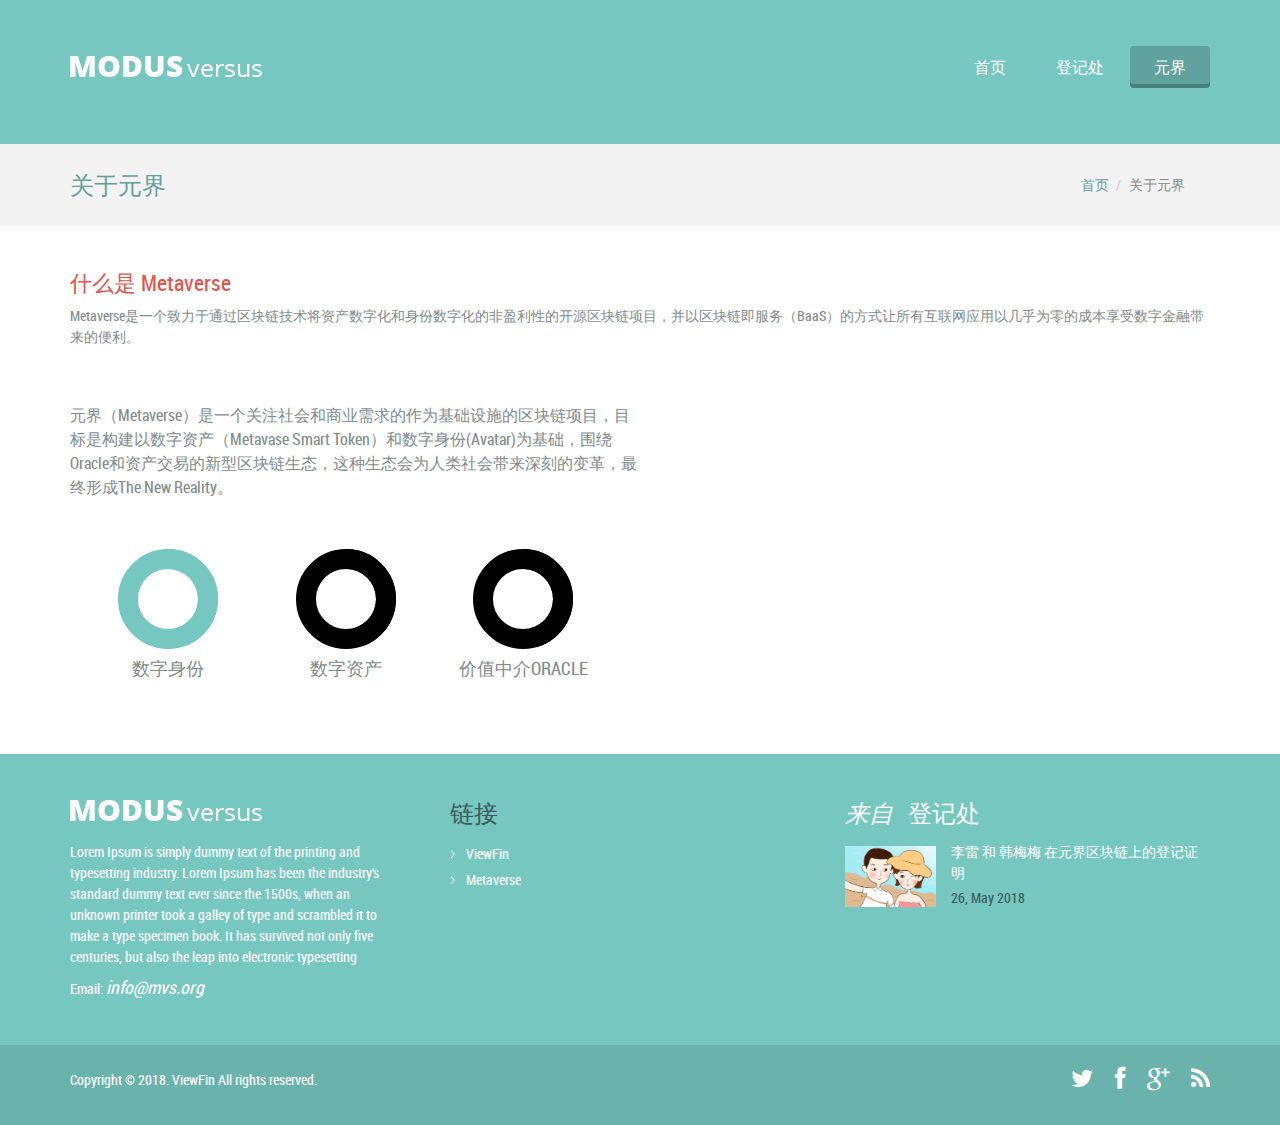
==== about.html @ 31c563b9 "update" ====
<!DOCTYPE HTML>
<html>
<head>
<title>About</title>
<!-- Bootstrap -->
<link href="css/bootstrap.min.css" rel='stylesheet' type='text/css' />
<link href="css/bootstrap.css" rel='stylesheet' type='text/css' />
<meta name="viewport" content="width=device-width, initial-scale=1">
<script type="application/x-javascript"> addEventListener("load", function() { setTimeout(hideURLbar, 0); }, false); function hideURLbar(){ window.scrollTo(0,1); } </script>
<link href="css/blue.css" rel="stylesheet" type="text/css" media="all" />
<!----font-Awesome----->
   	<link rel="stylesheet" href="fonts/css/font-awesome.min.css">
<!----font-Awesome----->
<!-- start plugins -->
<script type="text/javascript" src="js/jquery.min.js"></script>
<script type="text/javascript" src="js/bootstrap.js"></script>
<script type="text/javascript" src="js/bootstrap.min.js"></script>
<!-- Owl Carousel Assets -->
<link href="css/owl.carousel.css" rel="stylesheet">
<script src="js/owl.carousel.js"></script>
		<script>
			$(document).ready(function() {

				$("#owl-demo").owlCarousel({
					items : 4,
					lazyLoad : true,
					autoPlay : true,
					navigation : true,
					navigationText : ["", ""],
					rewindNav : false,
					scrollPerPage : false,
					pagination : false,
					paginationNumbers : false,
				});

			});
		</script>
		<!-- //Owl Carousel Assets -->
<!-- start circle -->
<script>
(function($){
	$.fn.percentPie = function(options){

		var settings = $.extend({
			width: 100,
			trackColor: "EEEEEE",
			barColor: "E2534B",
			barWeight: 30,
			startPercent: 0,
			endPercent: 1,
			fps: 60
		}, options);

		this.css({
			width: settings.width,
			height: settings.width
		});

		var	that = this,
			hoverPolice = false,
			canvasWidth = settings.width,
			canvasHeight = canvasWidth,
			id = $('canvas').length,
			canvasElement = $('<canvas id="'+ id +'" width="' + canvasWidth + '" height="' + canvasHeight + '"></canvas>'),
			canvas = canvasElement.get(0).getContext("2d"),
			centerX = canvasWidth/2,
			centerY = canvasHeight/2,
			radius = settings.width/2 - settings.barWeight/2;
			counterClockwise = false,
			fps = 1000 / settings.fps,
			update = .01;
			this.angle = settings.startPercent;

		this.drawArc = function(startAngle, percentFilled, color){
			var drawingArc = true;
			canvas.beginPath();
			canvas.arc(centerX, centerY, radius, (Math.PI/180)*(startAngle * 360 - 90), (Math.PI/180)*(percentFilled * 360 - 90), counterClockwise);
			canvas.strokeStyle = color;
			canvas.lineWidth = settings.barWeight;
			canvas.stroke();
			drawingArc = false;
		}

		this.fillChart = function(stop){
			var loop = setInterval(function(){
				hoverPolice = true;
				canvas.clearRect(0, 0, canvasWidth, canvasHeight);

				that.drawArc(0, 360, settings.trackColor);
				that.angle += update;
				that.drawArc(settings.startPercent, that.angle, settings.barColor);

				if(that.angle > stop){
					clearInterval(loop);
					hoverPolice = false;
				}
			}, fps);
		}

		this.mouseover(function(){
			if(hoverPolice == false){
				that.angle = settings.startPercent;
				that.fillChart(settings.endPercent);
			}
		});

		this.fillChart(settings.endPercent);
		this.append(canvasElement);
		return this;
	}
}(jQuery));

$(document).ready(function() {

	$('.google').percentPie({
		width: 100,
		trackColor: "E2534B",
		barColor: "76C7C0",
		barWeight: 20,
		endPercent: .9,
		fps: 60
	});
  
  $('.moz').percentPie({
		width: 100,
		trackColor: "E2534B",
		barColor: "76C7C0",
		barWeight: 20,
		endPercent: .75,
		fps: 60
	});
  
  $('.safari').percentPie({
		width: 100,
		trackColor: "E2534B",
		barColor: "#76C7C0",
		barWeight: 20,
		endPercent: .5,
		fps: 60
	});
    
});
</script>
</head>
<body>
<div class="header_bg">
<div class="container">
	<div class="header">
		<div class="logo">
			<a href="index.html"><img src="images/logo.png" alt=""/></a>
		</div>
		<div class="h_menu">
		<a id="touch-menu" class="mobile-menu" href="#">Menu</a>
		<nav>
		<ul class="menu list-unstyled">
			<li><a href="index.html">首页</a></li>
			<li><a href="blog.html">登记处</a></li>
			<li class="activate"><a href="about.html">元界</a></li>
		</ul>
		</nav>
		<script src="js/menu.js" type="text/javascript"></script>
		</div>
		<div class="clearfix"></div>
	</div>
</div>
</div>
<div class="main_bg"><!-- start main -->
<div class="container">
	<div class="main_grid1">
		<h3 class="style pull-left">关于元界</h3>
		<ol class="breadcrumb pull-right">
		  <li><a href="index.html">首页</a></li>
		  <li class="active">关于元界</li>
		</ol>
		<div class="clearfix"></div>
	</div>
</div>
</div>
<div class="main_btm1"><!-- start main_btm -->
<div class="container">
	<div class="main about span_of_3">
		<h3>什么是 Metaverse </h3>
		<p class="para">Metaverse是一个致力于通过区块链技术将资产数字化和身份数字化的非盈利性的开源区块链项目，并以区块链即服务（BaaS）的方式让所有互联网应用以几乎为零的成本享受数字金融带来的便利。</p>
		<div class="col-md-6 span1_of_3">
			<h5>元界（Metaverse）是一个关注社会和商业需求的作为基础设施的区块链项目，目标是构建以数字资产（Metavase Smart Token）和数字身份(Avatar)为基础，围绕Oracle和资产交易的新型区块链生态，这种生态会为人类社会带来深刻的变革，最终形成The New Reality。</h5>
				<!-- start circle -->
				<ul class="list-unstyled circle_list">
					<li>
						<div class="safari chart">

						</div>			
						<h4 class="style">数字身份</h4>			
					</li>
					<li>
						<div class="moz chart">
						</div>			
						<h4 class="style">数字资产</h4>			
					</li>
					<li>
						<div class="google chart">

						</div>	
						<h4 class="style">价值中介Oracle</h4>					
					</li>
				</ul>
				<!-- end circle -->
		</div>	

		<div class="clearfix"></div>
	</div>

</div>
</div>
<div class="footer_bg"><!-- start footer -->
<div class="container">
	<div class="footer">
		<div class="col-md-4 footer1_of_3">
			<div class="f_logo">
				<a href="index.html"><img src="images/logo.png" alt=""/></a>
			</div>		
			<p class="f_para">Lorem Ipsum is simply dummy text of the printing and typesetting industry. Lorem Ipsum has been the industry's standard dummy text ever since the 1500s, when an unknown printer took a galley of type and scrambled it to make a type specimen book. It has survived not only five centuries, but also the leap into electronic typesetting</p>
			<span class="">Email:&nbsp;<a href="mailto:info@mvs.org">info@mvs.org</a></span>
		</div>
		<div class="col-md-2 footer1_of_3">
			<h4>链接</h4>
			<ul class="list-unstyled f_list">
				<li><a href="http://viewfin.com">ViewFin</a></li>
				<li><a href="https://mvs.org">Metaverse</a></li>
			</ul>
		</div>
		<div class="col-md-2 footer1_of_3">

		</div>
		<div class="col-md-4 footer_of_3">
			<h4>来自 <span>登记处</span></h4>
			<div class="blog_list">
				<div class="col-md-3 f_pic">
					<a href="blog.html"><img src="images/blog_pic1.jpg" alt="" class="img-responsive"/></a>	
				</div>
				<div class="col-md-9 f_text">
					<a href="blog.html"><p>李雷 和 韩梅梅 在元界区块链上的登记证明</p></a>
					<span>26, may 2018</span>
				</div>
				<div class="clearfix"></div>
			</div>
		</div>
		<div class="clearfix"></div>
	</div>
</div>
</div>
<div class="footer1_bg"><!-- start footer1 -->
<div class="container">
	<div class="footer1">
		<div class="copy pull-left">
			<p class="link">Copyright &copy; 2018. ViewFin All rights reserved.</p>
		</div>
		<div class="soc_icons pull-right">
			<ul class="list-unstyled text-center">
				<li><a href="#"><i class="fa fa-twitter"></i></a></li>
				<li><a href="#"><i class="fa fa-facebook"></i></a></li>
				<li><a href="#"><i class="fa fa-google-plus"></i></a></li>
				<li><a href="#"><i class="fa fa-rss"></i></a></li>
			</ul>
		</div>
		<div class="clearfix"></div>
	</div>
</div>
</div>

</body>
</html>
---- css/blue.css ----
/*

*/
@font-face {
    font-family: 'roboto_condensedregular';
    src: url('../fonts/RobotoCondensed-Regular-webfont.ttf') format('truetype');
    font-weight: normal;
    font-style: normal;

}
body {
    font-family: 'roboto_condensedregular';
	background:#ffffff;
	font-size: 100%;
}
.header_bg{
	background: #76C7C0;
}
.header{
	padding: 4% 0;
}
.logo{
	margin-top: 10px;
	float: left;
}
/* start h_menu */
.h_menu{
	float: right;
}
nav{
	display:block;
}
.menu{
	display:block;
}
.menu li{
	display:inline-block;
	position:relative;
	z-index:100;
}
.menu li:first-child{margin-left:0;}
.menu li.activate a,.menu li a:hover{
	background: #62A29E;
	box-shadow: inset 0px -4px 0px #47817E;
	-webkit-box-shadow: inset 0px -4px 0px #47817E;
	-moz-box-shadow: inset 0px -4px 0px #47817E;
	-o-box-shadow: inset 0px -4px 0px #47817E;
	border-radius: 4px;
	-webkit-border-radius: 4px;	
	-moz-border-radius: 4px;	
	-o-border-radius: 4px;	
}
.menu li a{
	text-transform:uppercase;
	text-decoration: none;
	font-size: 16px;
	padding: 10px 24px;
	display: block;
	color: #ffffff;
	-webkit-transition: all 0.2s ease-in-out 0s;
	-moz-transition: all 0.2s ease-in-out 0s;
	-o-transition: all 0.2s ease-in-out 0s;
	-ms-transition: all 0.2s ease-in-out 0s;
	transition: all 0.2s ease-in-out 0s;
}
.menu li a:hover,.menu li:hover>a{
	color:#ffffff;
	background: #62A29E;
}
.menu ul{
	display: none;
	margin: 0;
	padding: 0;
	width: 132px;
	position: absolute;
	top: 42px;
	left: 0px;
	background: #ffffff;
}
.menu ul li{display:block;float:none;background:none;margin:0;padding:0;}
.menu ul li a{
	font-size: 13px;
	font-weight: normal;
	display: block;
	color: #ffffff;
	border-left: 3px solid #C03C35;
	background: #E2534B;
	padding: 10px 20px;
}
.menu ul li a:hover,.menu ul li:hover>a{
	background: #f0f0f0;
	border-left: 3px solid #62A29E;
	color: #797979;
	box-shadow: none;
	border-radius: 0px;
	-webkit-border-radius: 0px;	
	-moz-border-radius: 0px;	
	-o-border-radius: 0px;	
}
.menu li:hover>ul{display:block;}
.menu ul ul{
	left: 132px;
	top: 0px;
}
.mobile-menu{
	display: none;
	width: 100%;
	padding: 12px;
	background: #528B86;
	color: #ffffff;
	text-transform: uppercase;
	font-size: 16px;
}
.mobile-menu:hover{background:#447F7A;color:#ffffff;text-decoration:none;}
@media (min-width: 768px) and (max-width: 979px) {.mainWrap{width:768px;}.menu ul{top:37px;}
.menu li a{font-size:12px;padding:8px;}}
@media (max-width: 767px) {
	.mainWrap{width:auto;padding:50px 20px;}.menu{display:none;}.mobile-menu{display:block;margin-top:20px;}
nav{margin:0;background:none;}.menu li{display:block;margin:0;}.menu li a{background:#ffffff;color:#797979;border-top:1px solid #e0e0e0;
}
.menu li a:hover,.menu li:hover>a{background:#f0f0f0;color:#797979;
}
.menu ul{display:none;position:relative;top:0;left:0;width:100%;}
.menu ul ul{left:0;}
}
@media (max-width: 480px) {}@media (max-width: 320px) {}
/* start slider */














/* start mian */
.main_bg{
	background: #F3F3F3;
}
.main_grid{
	padding: 4% 0;
}
.top_grid{
	background: #ececec;
	padding: 4%;
}
.span1_of_1 {
	padding: 0;
}
.span1_of_1 h3{
	text-transform: capitalize;
	margin:0;
	font-size: 28px;
	color: #8C9899;
}
.span1_of_1 p{
	font-size: 14px;
	color: #888888;
	line-height: 1.8em;
}
.span1_of_2{
	position: relative;
}
/* General button style (reset) */
.btn {
	font-size:14px;
	color:#ffffff;
	border: none;
	background: none;
	cursor: pointer;
	padding: 14px 48px;
	display: inline-block;
	text-transform: uppercase;
	outline: none;
	position: relative;
	-webkit-transition: all 0.3s ease-in-out;
	-moz-transition: all 0.3s ease-in-out;
	-o-transition: all 0.3s ease-in-out;
	transition: all 0.3s ease-in-out;
}
.btn:after {
	content: '';
	position: absolute;
	z-index: -1;
	-webkit-transition: all 0.3s;
	-moz-transition: all 0.3s;
	transition: all 0.3s;
}
/* Button 2 */
.btn-2 {
	background: #E8645A;
	color: #fff;
	box-shadow: 0 6px #ab3c3c;
	-webkit-box-shadow: 0 6px #ab3c3c;
	-moz-box-shadow: 0 6px #ab3c3c;
	-o-box-shadow: 0 6px #ab3c3c;
	-webkit-transition: none;
	-moz-transition: none;
	transition: none;
}
/* span_of_4 */
.span_of_4 {
	text-align: center;
	margin: 4% 0;
	position: relative;
}
.span1_of_4{
	padding: 0;
	margin-left: 20px;
	width: 23.577777%;
}
.span1_of_4:first-child{
	margin-left: 0;
}
.span4_of_list{
	cursor:pointer;
	background: #ffffff;
	padding: 20px 20px 50px;
	border-radius: 4px;
	-webkit-border-radius: 4px;	
	-moz-border-radius: 4px;	
	-o-border-radius: 4px;	
	box-shadow: inset 0px -1px 1px rgb(216, 216, 216);
	-webkit-box-shadow: inset 0px -1px 1px rgb(216, 216, 216);
	-moz-box-shadow: inset 0px -1px 1px rgb(216, 216, 216);
	-o-box-shadow: inset 0px -1px 1px rgb(216, 216, 216);
}
.span4_of_list:hover.span4_of_list span i{
	color: #E8645A;	
	background: none;
	-webkit-transition: all 0.3s ease-in-out;
	-moz-transition: all 0.3s ease-in-out;
	-o-transition: all 0.3s ease-in-out;
	transition: all 0.3s ease-in-out;	
}
.span4_of_list .btn{
	box-shadow: 0 4px #47817E;
	-webkit-box-shadow: 0 4px #47817E;
	-moz-box-shadow: 0 4px #47817E;
	-o-box-shadow: 0 4px #47817E;
}
.span4_of_list:hover .btn{
	color:#ffffff;
	background: #E8645A;
	box-shadow: 0 4px #ab3c3c;
	-webkit-box-shadow: 0 4px #ab3c3c;
	-moz-box-shadow: 0 4px #ab3c3c;
	-o-box-shadow: 0 4px #ab3c3c;
	-webkit-transition: all 0.3s ease-in-out;
	-moz-transition: all 0.3s ease-in-out;
	-o-transition: all 0.3s ease-in-out;
	transition: all 0.3s ease-in-out;	
}
.span4_of_list span.active i{
	color: #E8645A;	
}
.span4_of_list span i{
	font-size:5em;
	color: #76C7C0;
	background: none;
	box-shadow:none;
	margin-top: 15px;
}
.span4_of_list h3{
	text-transform: uppercase;
	font-size: 20px;
	color: #8C9899;
	margin: 10px 0 10px;
}
.span4_of_list p{
	font-size: 14px;
	color: #888888;
	line-height: 1.5em;
}
.read_more{
	position: absolute;
	left: 19%;
	bottom: -16px;
}
/* start mian1 */
.main1_bg{
	background: #ececec;
}
.slider_text{
	padding:20px 0 0;
	text-align: center;
}
.slider_text h4{
	text-transform: uppercase;
	font-size: 34px;
	color: #E8645A;
}
.slider_text p {
	font-size: 14px;
	color: #888888;
	line-height: 1.8em;
}
.banner{
	margin-top: -80px;
}
.allinone_carousel.charming .bottomNav {
	display: none !important;
}
/* start main_btm */
.main_btm{
	background: #f3f3f3;
	margin-top: -14%;
	padding-top: 10%;
}
.span_of_3{
	margin: 4% 0;
}
.span1_of_3{
	padding: 0;
	position: relative;
}
.span1_of_3 h4{
	font-size: 24px;
	color: #7F8C8C;
	margin-bottom: 20px;	
}
.span1_of_3 h5{
	font-size: 16px;
	color: #7F8C8C;
	line-height: 1.5em;
	margin-bottom: 20px;
}
.span1_of_3 h5 span{
	color: #E2534B;
}
.nav_list li a:before{
	content: url('../images/arrow.png');
	vertical-align: baseline;
	margin-right: 10px;
}
.nav_list li a{
	display:block;
	font-size: 14px;
	color: #888888;
	line-height: 1.8em;
	-webkit-transition: all 0.3s ease-in-out;
	-moz-transition: all 0.3s ease-in-out;
	-o-transition: all 0.3s ease-in-out;
	transition: all 0.3s ease-in-out;
}
.nav_list li a:hover{
	text-decoration:none;
	color: #E2534B;
}
.clients{
	padding: 20px;
	background: #ffffff;
}
.clients p{
	font-size: 14px;
	color: #888888;
	line-height: 1.8em;
}
/* start circle */
.circle {
	text-align: center;
}
.circle_list li{
	text-align: center;
	display: inline-block;
	margin-left: 20px;
	width: 27.333333%;
}
.circle_list h4{
	text-transform: uppercase;
	font-size: 18px;
}
.circle ul li{
	display: inline-block;
	margin-left: 15px;
}
.circle ul li:first-child{
	margin-left: 0;
}
.circle ul li h4{
	margin: 15px 0 10px;
}
* { 
  -webkit-box-sizing: border-box;
  -moz-box-sizing: border-box;
  -o-box-sizing: border-box;
  box-sizing: border-box;
}
.chart {
  position:relative;
  margin:30px auto 0 auto;
  
}
.tag {
	width: 100%;
	font-size: 14px;
	text-align: center;
	position: absolute;
	top: 40%;
	color: #7F8C8C;
}
/* end  circle */
/* start caursel */
.cursual{
	position: relative;
}
.cursual h4{
	font-size: 24px;
	color: #7F8C8C;
	text-transform: capitalize;
	display: inline-block;
	margin: 0;
}
.line {
	border-bottom: 2px solid #DFDFDF;
	display: block;
	width: 75%;
	position: absolute;
	top: 14px;
	left: 16%;
}
/*-- start footer --*/
.footer_bg{
	background: #76C7C0;
}
.footer{
	padding: 4% 0;
}
.footer1_of_3{
	padding-left: 0px;
}
.footer_of_3{
	padding-right: 0px;
}
.f_logo{
	margin-bottom: 20px;
}
.footer1_of_3 p{
	font-size: 14px;
	color: #ffffff;
	line-height: 1.5em;
}
.footer1_of_3 p span{
	font-size: 18px;
	font-style: italic;
}
.footer1_of_3 span{
	font-size: 14px;
	color: #ffffff;
	line-height: 1.5em;
}
.footer1_of_3 span a{
	font-size: 18px;
	font-style: italic;
	color: #ffffff;
	-webkit-transition: all 0.3s ease-in-out;
	-moz-transition: all 0.3s ease-in-out;
	-o-transition: all 0.3s ease-in-out;
	transition: all 0.3s ease-in-out;
}
.footer1_of_3 span a:hover{

}
.footer1_of_3 h4 {
	font-size: 24px;
	color: #3C5A5A;
	text-transform: capitalize;
	margin: 0px 0px 15px;
}
.footer_of_3 h4{
	font-style: italic;
	font-size: 24px;
	color: #ffffff;
	margin: 0px 0px 15px;
}
.f_para{
	width: 90%;
}
.f_list li a:before{
	content: url('../images/right_arrow.png');
	vertical-align: baseline;
	margin-right: 10px;
}
.f_list li a{
	display:block;
	font-size: 14px;
	color: #ffffff;
	line-height: 1.8em;
	-webkit-transition: all 0.3s ease-in-out;
	-moz-transition: all 0.3s ease-in-out;
	-o-transition: all 0.3s ease-in-out;
	transition: all 0.3s ease-in-out;
}
.f_list li a:hover{
	text-decoration:none;
	color: #3C5A5A;
}
.footer_of_3 h4 span{
	font-style: normal;
	padding-left: 10px;
	text-transform: capitalize;
}
.blog_list{
	margin-top: 20px;
}
.blog_list:first-child{
	margin-top: 0;
}
.f_pic{
	padding: 0px;
}
.f_pic img{
	margin-top:5px;
}
.f_text{
	padding-right: 0px;
}
.f_text a{
	text-decoration:none;
}
.f_text p{
	font-size: 14px;
	color: #ffffff;
	line-height: 1.5em;
	margin: 0;
	-webkit-transition: all 0.3s ease-in-out;
	-moz-transition: all 0.3s ease-in-out;
	-o-transition: all 0.3s ease-in-out;
	transition: all 0.3s ease-in-out;
}
.f_text p:hover{

	color: #3C5A5A;
}
.f_text span{
	font-size: 14px;
	color: #3C5A5A;
	text-transform: capitalize;
	display: block;
	margin-top: 5px;
}
/*-- start footer1 --*/
.footer1_bg{
	background: #6AB3AC;
}
.footer1{
	padding: 2% 0;
}
.copy p{
	color: #ffffff;
	font-size: 14px;
	line-height: 1.8em;
}
.copy p a{
	color:#E2534B; 
	-webkit-transition: all 0.3s ease-in-out;
	-moz-transition: all 0.3s ease-in-out;
	-o-transition: all 0.3s ease-in-out;
	transition: all 0.3s ease-in-out;
}
.copy p a:hover{
	color: #ffffff;
	text-decoration: none;
}
/* start soc_icons */
.soc_icons ul{
	margin-bottom: 0;
}
.soc_icons ul li{
	text-align:center;
	display:inline-block;
	margin-left: 20px;
}
.soc_icons ul li a i{
	color:#ffffff;
	font-size: 24px;
	display: block;
	-webkit-transition: all 0.3s ease-in-out;
	-moz-transition: all 0.3s ease-in-out;
	-o-transition: all 0.3s ease-in-out;
	transition: all 0.3s ease-in-out;
}
.soc_icons ul li a:hover{
	text-decoration:none;
}
.soc_icons ul li a:hover i{
	color: #E8645A;
}
/* start about */
.main_grid1{
	padding: 2% 0;
}
h3.style{
	text-transform: uppercase;
	color: #62A09D;
	font-size: 24px;
	margin: 5px 0 0;
}
.breadcrumb {
	background: none;
	margin-bottom: 0px;
	margin-right: 10px;
}
.breadcrumb > .active {
	color: #888888;
}
.breadcrumb li,.breadcrumb li a{
	font-size: 14px;
	color: #62A09D;
	text-transform:capitalize;
	-webkit-transition: all 0.3s ease-in-out;
	-moz-transition: all 0.3s ease-in-out;
	-o-transition: all 0.3s ease-in-out;
	transition: all 0.3s ease-in-out;
}
.breadcrumb li a:hover{
	text-decoration: none;
	color:#F15F43;
}
.about h3{
	color: #E2534B;
	font-size: 22px;
}
.para{
	font-size: 14px;
	color: #7F8C8C;
	line-height: 1.5em;
}
.about p{
	margin-bottom: 4%;
}
/* start services */
.main_btm1{
	background: #ffffff;
}
.main_btm2{
	background: #f0f0f0;
}
.clients1 p {
	font-size: 14px;
	color: #888888;
	line-height: 1.8em;
}
/* start pricing2 */
.pricing2{
	margin:4% 0;
	text-align:center;
}
.pricing2 h5 {
	text-transform: uppercase;
	color: #62A09D;
	font-size: 34px;
	margin-bottom: 2%;
	font-weight: 600;
}
.pricing2  h6 {
	font-size: 16px;
	color: #888888;
	line-height: 1.8em;
	margin: 0;
}
.pricing_table {
	line-height:150%;
	margin: 4% auto;
	width: 100%;
}
.price_block {
	cursor:pointer;
	text-align: center; 
	width: 25% !important; 
	color: #fff; 
	float: left; 
	list-style-type: none; 
	position: relative; 
	box-sizing: border-box;
	border-bottom: 1px solid transparent; 
	transition: 0.3s all;
	-webkit-transition: 0.3s all;
	-moz-transition: 0.3s all;
	-o-transition: 0.3s all;
}
/*Price heads*/
.pricing_table h3 {
	font-size: 20px;
	text-transform: uppercase;
	padding: 15px 0;
	background: #333;
	margin: -10px 0 1px 0;
}
/*Price tags*/
.price {
	background: #62A29E;
	display: table; 
	width: 100%; 
	height: 80px; 
}
.price_figure {
	font-size: 24px; 
	text-transform: uppercase; 
	vertical-align: middle; 
	display: table-cell;
}
.price_number {
	font-size: 1.5em;
	display: block;
	margin-bottom: 5px;
}
.price_tenure {
	font-size: 12px; 
}
/*---start portfolio --*/
.portfolio_main{
	padding:2% 0 4%;
}
#info {
	-webkit-border-radius:5px;
	-moz-border-radius:5px;
	-o-border-radius:5px;
	border-radius:5px;				
	background:#fcf8e3;
	border:1px solid  #fbeed5;
	width:95%;
	max-width:900px;
	margin:0 auto 40px auto;
	font-size:12px;
	-webkit-box-sizing: border-box;
	-moz-box-sizing: border-box;
	-o-box-sizing: border-box;
}
#info .info-wrapper {
	padding:10px;
	-webkit-box-sizing: border-box;
	-moz-box-sizing: border-box;
	-o-box-sizing: border-box;
}
#info a {
	color:#c09853;
	text-decoration:none;
}
	
#info p {
	margin:5px 0 0 0;
}
.container { 
	position: relative; 
	-webkit-transition: all 1s ease;
	-moz-transition: all 1s ease;
	-o-transition: all 1s ease;
	transition: all 1s ease;	
}
#filters {
	margin:4% 1%;
	padding:0;
	list-style:none;
}
#filters li {
	display:inline-block;
	margin-right: 20px;
}
#filters li span {
	font-size:13px;
	display: block;
	padding: 10px 30px;
	border: 1px solid rgb(221, 221, 221);
	text-decoration: none;
	color: #47817E;
	cursor: pointer;
	text-transform: uppercase;
	transition: 0.5s all;
	-webkit-transition: 0.5s all;
	-moz-transition: 0.5s all;
	-o-transition: 0.5s all;
	border-radius: 4px;
	-webkit-border-radius: 4px;	
	-moz-border-radius: 4px;	
	-o-border-radius: 4px;	
}
#filters li span.active,#filters li span:hover {
	background: #EA6060;
	border: 1px solid #CF5050;
	color:#fff;
}
#portfoliolist .portfolio {
	-webkit-box-sizing: border-box;
	-moz-box-sizing: border-box;
	-o-box-sizing: border-box;
	width:23%;
	margin:1%;
	display:none;
	float:left;
	overflow:hidden;
}
.portfolio-wrapper {
	overflow:hidden;
	position: relative !important;
	cursor:pointer;
}
.portfolio img {
	top: 0px !important;
	max-width:100%;
	position: relative;
	opacity: 5;
	transition: all 300ms!important;
	-webkit-transition: all 300ms!important;
	-moz-transition: all 300ms!important;
}
.portfolio .label {
	position: absolute;
	width: 100%;
	height:40px;
	bottom:-40px;
}
.portfolio .label-bg {
	background: #62A29E;
	width: 100%;
	height:100%;
	position: absolute;
	top:0;
	left:0;
}
.portfolio .label-text {
	color:#fff;
	position: relative;
	z-index:500;
	padding:5px 8px;
}
.portfolio .text-category {
	display: block;
	font-size: 18px;
	text-transform: uppercase;
	color: #ffffff;
	font-weight: 100;
	margin-top: 5px;
}
/* Self Clearing Goodness */
.container:after { content: "\0020"; display: block; height: 0; clear: both; visibility: hidden; }

.clearfix:before,
.clearfix:after,
.row:before,
.row:after {
  content: '\0020';
  display: block;
  overflow: hidden;
  visibility: hidden;
  width: 0;
  height: 0; }
.row:after,
.clearfix:after {
  clear: both; }
.row,
.clearfix {
  zoom: 1; }

.clear {
  clear: both;
  display: block;
  overflow: hidden;
  visibility: hidden;
  width: 0;
  height: 0;
}
/* start blog */
.blog{
	padding:4% 0%;
}
.blog_date{
	text-align: center;
}
.blog_list{
	margin-top: 4%;
}
.blog_date span.date{
	background: #F5F5F5;
	padding: 15px 10px;
	display: block;
	color: #808B8D;
	font-size: 20px;
	text-transform: uppercase;
	box-shadow: inset 0px -2px 0px #DFDFDF;
	-webkit-box-shadow: inset 0px -2px 0px #DFDFDF;
	-moz-box-shadow: inset 0px -2px 0px #DFDFDF;
	-o-box-shadow: inset 0px -2px 0px #DFDFDF;
	border-radius: 4px;	
	-webkit-border-radius: 4px;	
	-moz-border-radius: 4px;	
	-o-border-radius: 4px;	
}
.blog_date span.icon_date{
	margin-top:20px;
	background: #808B8D;
	padding: 20px 10px;
	display: block;
	color: #FFFFFF;
	font-size: 30px;
	border-radius: 4px;	
	-webkit-border-radius: 4px;	
	-moz-border-radius: 4px;	
	-o-border-radius: 4px;	
}
.blog_left span{
	font-size: 14px;
	color: #808B8D;
	display: block;
	text-transform:capitalize;
}
.blog_left span a{
	color: #E55846;
	-webkit-transition: all 0.3s ease-in-out;
	-moz-transition: all 0.3s ease-in-out;
	-o-transition: all 0.3s ease-in-out;
	transition: all 0.3s ease-in-out;
}
.blog_left span a:hover{
	color: #81BFBE;
	text-decoration:none;
}
.blog_left span a i{
	color: #81BFBE;
	margin-right: 5px;
}
.blog_left span a.left{
	margin-left: 20px;
}
.blog_left p{
	margin: 20px 0;
}
.blog_left img{
	width:100%;
}
.blog_left h4 a{
	display: block;
	margin: 4% 0 2%;
	font-size: 20px;
	color: #808B8D;
	-webkit-transition: all 0.3s ease-in-out;
	-moz-transition: all 0.3s ease-in-out;
	-o-transition: all 0.3s ease-in-out;
	transition: all 0.3s ease-in-out;
}
.blog_left h4 a:hover{
	text-decoration: none;
	color: #E55846;
}
.blog_right h4{
	margin: 0 0 4%;
	color: #808B8D;
	text-transform: capitalize;
	font-size: 20px;
}
/* start ads_nav */
.ads_nav li{
	float: left;
	width: 48.3333%;
	margin-left: 3.33333%;
	margin-bottom: 10px;
}
.ads_nav li:first-child,.ads_nav li:nth-child(3){
	margin-left: 0;
}
.ads_nav li a{
	display: block;
	-webkit-transition: all 0.3s ease-in-out;
	-moz-transition: all 0.3s ease-in-out;
	-o-transition: all 0.3s ease-in-out;
	transition: all 0.3s ease-in-out;
}
.ads_nav li a img{
	width: 100%;
}
.ads_nav li a:hover{
	zoom: 1;
	filter: alpha(opacity=50);
	opacity: 0.7;
	-webkit-transition: opacity .15s ease-in-out;
	-moz-transition: opacity .15s ease-in-out;
	-ms-transition: opacity .15s ease-in-out;
	-o-transition: opacity .15s ease-in-out;
	transition: opacity .15s ease-in-out;
}
/* start tag_nav */
.tag_nav {
	margin: 8% 0;
}
.tag_nav li{
	margin:10px 5px 0 0;
	display: inline-block;
}
.tag_nav li a{
	display: block;
	text-transform: capitalize;
	background: #808B8D;
	color: #FFFFFF;
	font-size: 13px;
	padding: 8px 14px;
	border-radius: 2px;
	-webkit-border-radius: 2px;
	-moz-border-radius: 2px;
	-o-border-radius: 2px;
	-webkit-transition: all 0.3s ease-in-out;
	-moz-transition: all 0.3s ease-in-out;
	-o-transition: all 0.3s ease-in-out;
	transition: all 0.3s ease-in-out;
}
.tag_nav li.active a,.tag_nav li a:hover{
	background: #E9645B;
	color: #ffffff;
	text-decoration:none;
}
/* start news_letter */
.news_letter{
	margin: 8% 0;
}
.news_letter form input[type="text"]{
	font-family: 'roboto_condensedregular';
	font-weight:100;
	padding: 10px;
	display: block;
	width: 100%;
	background: #ffffff;
	outline: none;
	color: #555555;
	font-size: 13px;
	border: 1px solid #DADADA;
	-webkit-appearance: none;
}
.news_letter form input[type="submit"]{
	float:right;
	margin-top:15px;
	font-family: 'roboto_condensedregular';
	font-size: 14px;
	color: #FFFFFF !important;
	padding: 12px 30px;
	background: #62A29E;
	line-height: 20px;
	text-transform: uppercase;
	border: none;
	outline: none;
	-webkit-appearance: none;
	-webkit-transition: all 0.3s ease-in-out;
	-moz-transition: all 0.3s ease-in-out;
	-o-transition: all 0.3s ease-in-out;
	transition: all 0.3s ease-in-out;
	border-radius: 2px;
	-webkit-border-radius: 2px;
	-moz-border-radius: 2px;
	-o-border-radius: 2px;
	box-shadow: inset 0px -4px 0px #47817E;
	-webkit-box-shadow: inset 0px -4px 0px #47817E;
	-moz-box-shadow: inset 0px -4px 0px #47817E;
	-o-box-shadow: inset 0px -4px 0px #47817E;
}
.news_letter form input[type="submit"]:hover{
	background: #47817E;
}

.copyrights{text-indent:-9999px;height:0;line-height:0;font-size:0;overflow:hidden;}




































/*start features*/
.features {
	background: #e8e8e8;
	color: #191919;
}
.features li {
	padding: 10px 15px;
	border-bottom: 1px solid #d8d8d8;
	font-size: 13px;
	list-style-type: none;
	text-transform: uppercase;
	color: rgb(99, 99, 99);
}
.pricing_btn {
	padding: 40px; 
	background: #e8e8e8;
}
.action_button {
	text-decoration: none;
	color: #fff;
	border-radius: 2px;
	-webkit-border-radius: 2px;
	-moz-border-radius: 2px;
	-o-border-radius: 2px;
	padding: 10px 30px;
	font-size: 13px;
	text-transform: uppercase;
	background: #565D67;
}
.price_block:hover {
	transform: scale(1.04) translateY(-5px); 
	z-index: 1; 
}
.price_block:hover .price {
	background: #E2534B;
}
.price_block:hover h3 {
	background: #222;
}
.price_block:hover .action_button {
	background:#E2534B;
	text-decoration: none;
	color: #ffffff;
}
.skeleton, .skeleton ul, .skeleton li, .skeleton div, .skeleton h3, .skeleton span, .skeleton p {
			border: 5px solid rgba(255, 255, 255, 0.9);
			border-radius: 5px;
			-webkit-border-radius: 5px;
			-moz-border-radius: 5px;
			-o-border-radius: 5px;
			margin: 7px !important;
			background: rgba(0, 0, 0, 0.05) !important;
			padding: 0 !important;
			text-align: left !important;
			display: block !important;
			
			width: auto !important;
			height: auto !important;
			
			font-size: 10px !important;
			font-style: italic !important;
			text-transform: none !important;
			font-weight: normal !important;
			color: black !important;
		}
		.skeleton .label {
			font-size: 11px !important;
			font-style: italic !important;
			text-transform: none !important;
			font-weight: normal !important;
			color: white !important;
			border: 0 none !important;
			padding: 5px !important; 
			margin: 0 !important;
			float: none !important;
			text-align: left !important;
			background: none !important;
		}
		.skeleton {
			display: none !important;
			margin: 100px !important;
			clear: both;
		}
.price_block:nth-child(odd) {border-right: 1px solid transparent;}
.price_block {border-right: 1px solid transparent; border-bottom: 0 none;}
.price_block:last-child {border-right: 0 none;}
/* start feature */
.technology{
	padding: 4% 0;
}
.technology h4{
	font-size: 18px;
	color: #7F8C8C;
	font-weight: 100;
	text-transform: capitalize;
	display: block;
	margin:10px 0 20px;
}
.technology_main{
	margin:0 0 4%;
}
.tech_para{
	float: left;
	width:68.3333%;
	
}
.images_1_of_4{
	float: left;
	width: 28.3333%;
	margin-left: 3.3333%;
}

.images_1_of_4  span{
	width: 120px;
	height: 120px;
	display: block;
	text-align: center;
	margin: 0 auto;
}
.bg{
	background: #E2534B;
	-webkit-transition: all 0.3s ease-in-out;
	-moz-transition: all 0.3s ease-in-out;
	-o-transition: all 0.3s ease-in-out;
	transition: all 0.3s ease-in-out;
	border-radius: 75px;
	-webkit-border-radius: 75px;
	-moz-border-radius: 75px;
	-o-border-radius: 75px;
}
.images_1_of_4  span i{
	font-size: 6em;
	color: #ffffff;
	line-height: 2em;
	text-shadow: 1px 1px 0px #3b3b3b;
	-webkit-text-shadow: 1px 1px 0px #3b3b3b;
	-moz-text-shadow: 1px 1px 0px #3b3b3b;
	-o-text-shadow: 1px 1px 0px #3b3b3b;
	-ms-text-shadow: 1px 1px 0px #3b3b3b;
}

.pagination > li > a, .pagination > li > span {
	font-size: 16px;
	padding: 10px 16px;
	color: #FFFFFF;
	background-color: #7F8C8C;
	border: 1px solid #707575;
}
.pagination > li > a:hover, .pagination > li > span:hover, .pagination > li > a:focus, .pagination > li > span:focus {
	color: #FFFFFF;
	background: #E2534B;
	border-color: #DA4A4A;
}
.alert {
	font-size: 13px;
}
.alert-warning {
	color: #3b3b3b;
	background-color: #F3F3F3;
	border-color: #E2E2E2;
}
.btn{
	font-family: 'roboto_condensedregular';
	font-size: 14px;
	color: #FFFFFF !important;
	padding: 12px 30px;
	background: #62A29E;
	line-height: 20px;
	text-transform: uppercase;
	border: none;
	outline: none;
	-webkit-appearance: none;
	-webkit-transition: all 0.3s ease-in-out;
	-moz-transition: all 0.3s ease-in-out;
	-o-transition: all 0.3s ease-in-out;
	transition: all 0.3s ease-in-out;
	border-radius: 2px;
	-webkit-border-radius: 2px;
	-moz-border-radius: 2px;
	-o-border-radius: 2px;
	box-shadow: inset 0px -4px 0px #47817E;
	-webkit-box-shadow: inset 0px -4px 0px #47817E;
	-moz-box-shadow: inset 0px -4px 0px #47817E;
	-o-box-shadow: inset 0px -4px 0px #47817E;
}
.btn:hover{
	background: #47817E;
}
/* start contact */
.contact{
	padding: 4% 0;
}
.contact_main{
	margin: 4% 0;
}
.contact p.style{
	background: #e0e0e0;
	padding: 20px;
	font-size: 14px;
	color: #7F8C8C;
	line-height: 1.5em;
}
.company_ad h2{
	margin: 0 0 20px;
	text-transform: capitalize;
	font-size: 24px;
	color: #7F8C8C;
}
.company_ad p{
	font-size: 14px;
	color: #888888;
	line-height: 1.8em;
}
.company_ad p a {
	color: #E2534B;
	-webkit-transition: all 0.3s ease-in-out;
	-moz-transition: all 0.3s ease-in-out;
	-o-transition: all 0.3s ease-in-out;
	transition: all 0.3s ease-in-out;
}
.company_ad p a:hover{
	text-decoration:none;
	color: #888888;
}
.contact-form h2{
	margin: 0 0 20px;
	text-transform: capitalize;
	font-size: 24px;
	color: #7F8C8C;
}
.contact-form span{
	display:block;
	text-transform: capitalize;
	font-size: 14px;
	color: #5b5b5b;
	font-weight: normal;
	margin-bottom: 10px;
}
.contact-form form input[type="text"], .contact-form form textarea {
    font-family: 'roboto_condensedregular';
	margin: 20px 0;
	box-shadow: none;
	border: 1px solid #C7C7C7;
	background: #DDDDDD;
	color: #888888;
	line-height: 1.8em;
	display: block;
	width: 100%;
	padding: 6px 12px;
	font-size: 13px;
	outline: none;
	-webkit-appearance: none;
	transition: border-color 0.3s;
	-o-transition: border-color 0.3s;
	-ms-transition: border-color 0.3s;
	-moz-transition: border-color 0.3s;
	-webkit-transition: border-color 0.3s;
}
.contact-form  form textarea {
	resize: none;
	height: 160px;
}
.contact-form form input[type="text"]:hover, .contact-form form textarea:hover {
	border-color: #b4b4b4;
}
.contact-form form input[type="text"]:focus, .contact-form form textarea:focus {
	border: 1px solid #b4b4b4;
}
.contact-form form input[type="submit"] {
    font-family: 'roboto_condensedregular';
	font-size: 14px;
	color: #FFFFFF;
	padding: 12px 30px;
	background: #62A29E;
	line-height: 20px;
	text-transform: uppercase;
	border: none;
	outline: none;
	-webkit-appearance: none;
	-webkit-transition: all 0.3s ease-in-out;
	-moz-transition: all 0.3s ease-in-out;
	-o-transition: all 0.3s ease-in-out;
	transition: all 0.3s ease-in-out;
	border-radius: 2px;
	-webkit-border-radius: 2px;
	-moz-border-radius: 2px;
	-o-border-radius: 2px;
	box-shadow: inset 0px -4px 0px #47817E;
	-webkit-box-shadow: inset 0px -4px 0px #47817E;
	-moz-box-shadow: inset 0px -4px 0px #47817E;
	-o-box-shadow: inset 0px -4px 0px #47817E;
}
.contact-form form input[type="submit"]:hover{
	background: #47817E;	
}
/* start details */
.details {
	margin: 4% 0;
}
.details h2{
	font-size: 20px;
	color: #808B8D;
}
.details img{
	margin: 2% 0;
}
/***** Media Quries *****/
@media only screen and (max-width: 1440px) and (min-width: 240px)  {
	.wrap{
		width:95%;
	}
}
@media only screen and (max-width: 1440px) {
}
@media only screen and (max-width: 1366px) {
}
@media only screen and (max-width: 1280px) {
}


@media only screen and (max-width: 1024px) {
	.menu li a {
		padding: 10px 18px;
	}
	.span1_of_4 {
		width: 22.77777%;
	}
	.line {
		width: 70%;
		left: 20%;
	}
}
@media only screen and (max-width: 768px) {
	.logo{
		float: none;
		text-align:center;
	}
	.h_menu{
		float:none;
	}
	.menu li.activate a, .menu li a:hover {
		background: #ffffff;
		box-shadow: none;
		border-radius: 0px;
		-webkit-border-radius: 0px;	
		-moz-border-radius: 0px;	
		-o-border-radius: 0px;	
	}
	.menu li a:hover{
		color:#ffffff;
		background:#E2534B;
	}
	.menu li a {
		font-size: 14px;
	}
	.span1_of_2 {
		padding-left: 0px;
	}
	.span1_of_1 h3 {
		font-size: 24px;
	}
	.span1_of_4 {
		padding: 0;
		margin-left: 0px;
		width: 100%;
		margin-bottom: 40px;
	}
	.read_more {
		left: 42%;
	}
	.line {
		width: 60%;
		left: 25%;
	}
	.owl-prev {
		right: 5%;
	}
	.footer1_of_3 h4 {
		margin: 10px 0px 10px;
	}
	.footer_of_3 {
		padding-left: 0px;
	}
	.blog_list {
		margin-top: 2%;
	}
	.f_text{
		padding-left: 0px;
	}
	.slider_text h4 {
		font-size: 28px;
	}
	.footer1_of_3 p {
		margin-bottom: 2px;
	}
	.about h3 {
		font-size: 20px;
	}
	.price_block {
		width: 100% !important;
		float: none !important;
		margin-bottom: 40px;
	}
	.blog_main{
		padding: 0;
	}
	.blog_date {
		margin-bottom: 20px;
	}
	.blog_right h4 {
		margin: 4% 0 2%;
	}
	.read_btn{
		margin-bottom: 30px;
	}
	.technology h4 {
		font-size: 16px;
	}
}
@media only screen and (max-width: 640px){
	.slider_text h4 {
		font-size: 24px;
	}
	.span4_of_list {
		padding: 20px 20px 45px;
	}
	.about h3 {
		font-size: 16px;
	}
	.technology h4 {
		font-size: 14px;
	}
}
@media only screen and (max-width: 480px) {
	.read_more {
		left: 36%;
	}
	.line {
		width: 38%;
		left: 40%;
	}
	.btn {
		padding: 10px 28px;
	}
	#filters li {
		margin-right: 5px;
	}
	#filters li span {
		padding: 10px 24px;
	}
}
@media only screen and (max-width: 320px) {
	h3.style {
		font-size: 20px;
		margin: 10px 0 0;
	}
	.footer1{
		text-align:center;
	}
	.copy{
		float: none !important;
	}
	.soc_icons{
		float: none !important;
	}
	.circle_list li {
		margin-left: 0px;
		width: 100%;
	}
	.span1_of_1 h3 {
		font-size: 22px;
	}
	.read_more {
		left: 24%;
	}
	.line {
		display: none;
	}
	.breadcrumb {
		background: none;
		margin-bottom: 0px;
		margin-right: 0px;
	}
	#filters li span {
		padding: 6px 10px;
	}
	.f_logo {
		margin:15px 0 10px;
	}
	#portfoliolist .portfolio {
		width: 48%;
	}
	.cau_hide{
		display: none !important;
	}
}
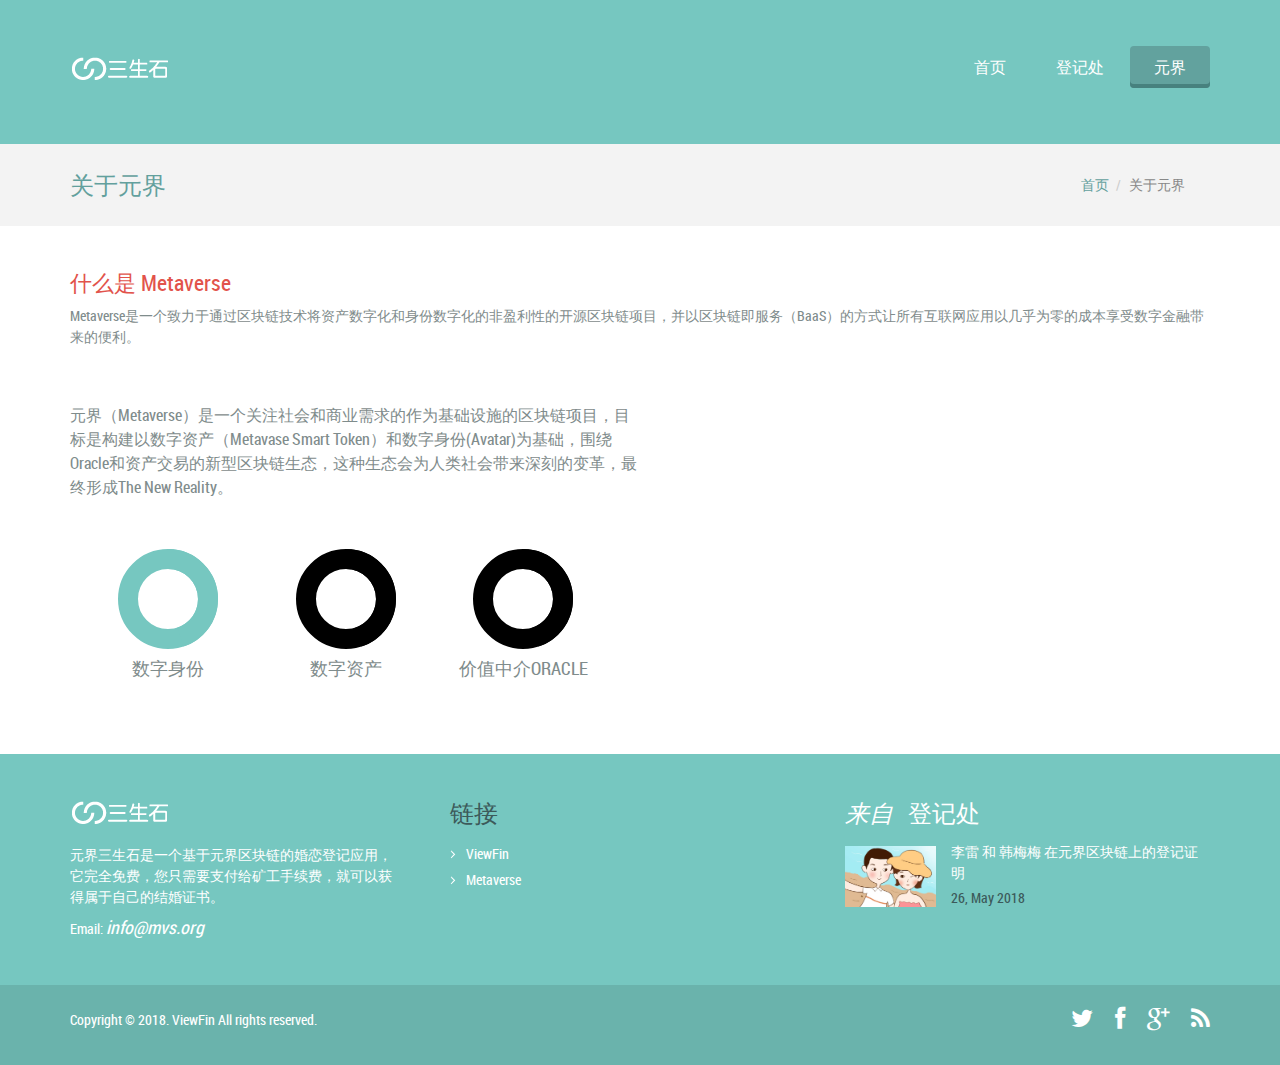
==== commit b64f9e07: "namedao old version" ====
--- a/about.html
+++ b/about.html
@@ -1,7 +1,7 @@
 <!DOCTYPE HTML>
 <html>
 <head>
-<title>About</title>
+<title>关于元界</title>
 <!-- Bootstrap -->
 <link href="css/bootstrap.min.css" rel='stylesheet' type='text/css' />
 <link href="css/bootstrap.css" rel='stylesheet' type='text/css' />
@@ -150,11 +150,11 @@
 			<a href="index.html"><img src="images/logo.png" alt=""/></a>
 		</div>
 		<div class="h_menu">
-		<a id="touch-menu" class="mobile-menu" href="#">Menu</a>
+		<a id="touch-menu" class="mobile-menu" href="#">菜单</a>
 		<nav>
 		<ul class="menu list-unstyled">
 			<li><a href="index.html">首页</a></li>
-			<li><a href="blog.html">登记处</a></li>
+			<li><a href="registry.html">登记处</a></li>
 			<li class="activate"><a href="about.html">元界</a></li>
 		</ul>
 		</nav>
@@ -218,7 +218,7 @@
 			<div class="f_logo">
 				<a href="index.html"><img src="images/logo.png" alt=""/></a>
 			</div>		
-			<p class="f_para">Lorem Ipsum is simply dummy text of the printing and typesetting industry. Lorem Ipsum has been the industry's standard dummy text ever since the 1500s, when an unknown printer took a galley of type and scrambled it to make a type specimen book. It has survived not only five centuries, but also the leap into electronic typesetting</p>
+			<p class="f_para">元界三生石是一个基于元界区块链的婚恋登记应用，它完全免费，您只需要支付给矿工手续费，就可以获得属于自己的结婚证书。</p>
 			<span class="">Email:&nbsp;<a href="mailto:info@mvs.org">info@mvs.org</a></span>
 		</div>
 		<div class="col-md-2 footer1_of_3">
@@ -235,10 +235,10 @@
 			<h4>来自 <span>登记处</span></h4>
 			<div class="blog_list">
 				<div class="col-md-3 f_pic">
-					<a href="blog.html"><img src="images/blog_pic1.jpg" alt="" class="img-responsive"/></a>	
+					<a href="registry.html"><img src="images/blog_pic1.jpg" alt="" class="img-responsive"/></a>	
 				</div>
 				<div class="col-md-9 f_text">
-					<a href="blog.html"><p>李雷 和 韩梅梅 在元界区块链上的登记证明</p></a>
+					<a href="registry.html"><p>李雷 和 韩梅梅 在元界区块链上的登记证明</p></a>
 					<span>26, may 2018</span>
 				</div>
 				<div class="clearfix"></div>
